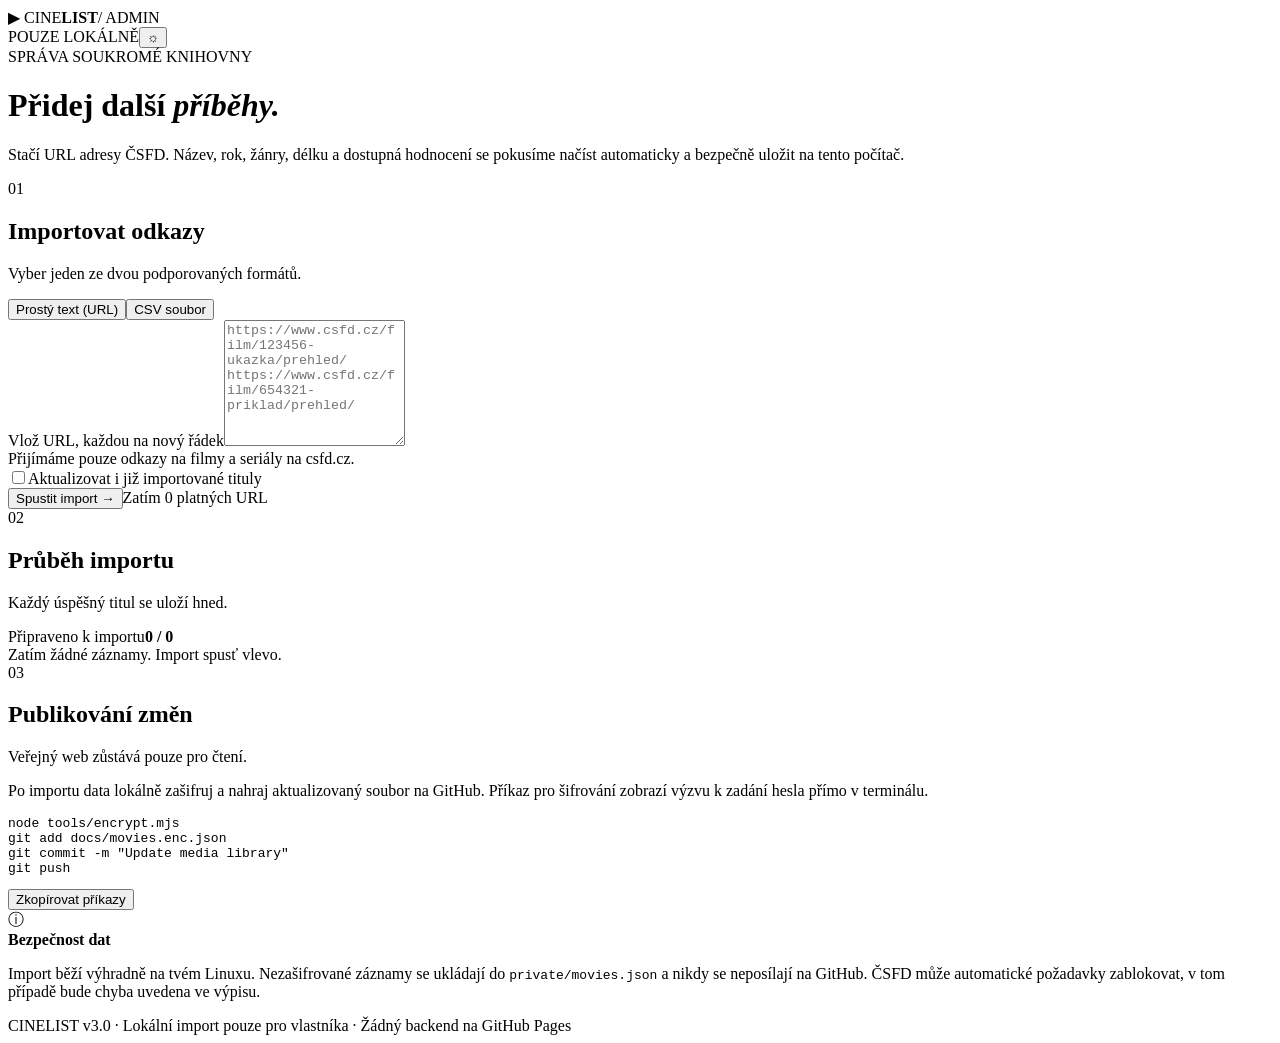
==== tools/admin.html @ 5b9fb9ac "Add local movie import tools" ====
<!doctype html>
<html lang="cs" data-theme="dark">
<head>
  <meta charset="utf-8">
  <meta name="viewport" content="width=device-width,initial-scale=1,viewport-fit=cover">
  <meta name="theme-color" content="#0d0c10">
  <meta name="admin-token" content="%%LOCAL_TOKEN%%">
  <title>CINELIST · Lokální import</title>
  <link rel="stylesheet" href="/admin.css">
  <script defer src="/admin.js"></script>
</head>
<body>
  <header class="top"><div class="wrap head"><div class="brand"><span class="logo">▶</span> CINE<strong>LIST</strong><span class="top-sub">/ ADMIN</span></div><div class="head-actions"><span class="local-indicator"><i></i> POUZE LOKÁLNĚ</span><button id="theme" aria-label="Přepnout světlý a tmavý režim" title="Změnit motiv">☼</button></div></div></header>
  <main class="wrap">
    <div class="eyebrow">SPRÁVA SOUKROMÉ KNIHOVNY</div>
    <h1>Přidej další <em>příběhy.</em></h1>
    <p class="lead">Stačí URL adresy ČSFD. Název, rok, žánry, délku a dostupná hodnocení se pokusíme načíst automaticky a bezpečně uložit na tento počítač.</p>
    <div class="layout">
      <section class="panel" aria-labelledby="importTitle">
        <div class="panel-head"><span class="step">01</span><div><h2 id="importTitle">Importovat odkazy</h2><p>Vyber jeden ze dvou podporovaných formátů.</p></div></div>
        <div class="switch" role="tablist" aria-label="Formát importu"><button class="selected" id="txtTab" type="button" role="tab" aria-selected="true" aria-controls="txtPanel">Prostý text (URL)</button><button id="csvTab" type="button" role="tab" aria-selected="false" aria-controls="csvPanel">CSV soubor</button></div>
        <div id="txtPanel" role="tabpanel" aria-labelledby="txtTab"><label for="urls">Vlož URL, každou na nový řádek</label><textarea id="urls" rows="8" spellcheck="false" placeholder="https://www.csfd.cz/film/123456-ukazka/prehled/&#10;https://www.csfd.cz/film/654321-priklad/prehled/"></textarea><div class="field-note">Přijímáme pouze odkazy na filmy a seriály na csfd.cz.</div></div>
        <div id="csvPanel" role="tabpanel" aria-labelledby="csvTab" hidden><label for="file">Vyber CSV soubor</label><label class="drop" id="drop"><span class="file-icon">▤</span><strong id="fileName">Klikni pro výběr CSV</strong><span>nebo soubor přetáhni sem</span><input type="file" accept=".csv,text/csv" id="file"></label><div class="field-note">Můžeš použít i starší CSV tabulku. Z ní přečteme pouze ČSFD odkazy, ostatní sloupce ignorujeme.</div></div>
        <label class="check"><input type="checkbox" id="refresh"><span>Aktualizovat i již importované tituly</span></label>
        <div class="actions"><button id="submit" class="primary" type="button">Spustit import <span>→</span></button><span id="inputHint" class="hint">Zatím 0 platných URL</span></div>
        <p class="error" id="error" role="alert" hidden></p>
      </section>
      <aside class="side">
        <section class="panel status-panel" aria-labelledby="progressTitle"><div class="panel-head"><span class="step">02</span><div><h2 id="progressTitle">Průběh importu</h2><p>Každý úspěšný titul se uloží hned.</p></div></div>
          <div class="progress-top"><span id="phase">Připraveno k importu</span><strong id="count">0 / 0</strong></div><div class="track"><div id="fill" class="fill" ></div></div>
          <div class="result" id="result" hidden></div>
          <div class="console" id="events" role="log" aria-live="polite"><div class="placeholder">Zatím žádné záznamy. Import spusť vlevo.</div></div>
        </section>
        <section class="panel publish"><div class="panel-head"><span class="step">03</span><div><h2>Publikování změn</h2><p>Veřejný web zůstává pouze pro čtení.</p></div></div><p>Po importu data lokálně zašifruj a nahraj aktualizovaný soubor na GitHub. Příkaz pro šifrování zobrazí výzvu k zadání hesla přímo v terminálu.</p><pre><code>node tools/encrypt.mjs
git add docs/movies.enc.json
git commit -m "Update media library"
git push</code></pre><button id="copy" class="secondary" type="button">Zkopírovat příkazy</button></section>
      </aside>
    </div>
    <div class="notice"><span>ⓘ</span><div><strong>Bezpečnost dat</strong><p>Import běží výhradně na tvém Linuxu. Nezašifrované záznamy se ukládají do <code>private/movies.json</code> a nikdy se neposílají na GitHub. ČSFD může automatické požadavky zablokovat, v tom případě bude chyba uvedena ve výpisu.</p></div></div>
  </main>
  <footer class="wrap">CINELIST v3.0 · Lokální import pouze pro vlastníka · Žádný backend na GitHub Pages</footer>
</body>
</html>
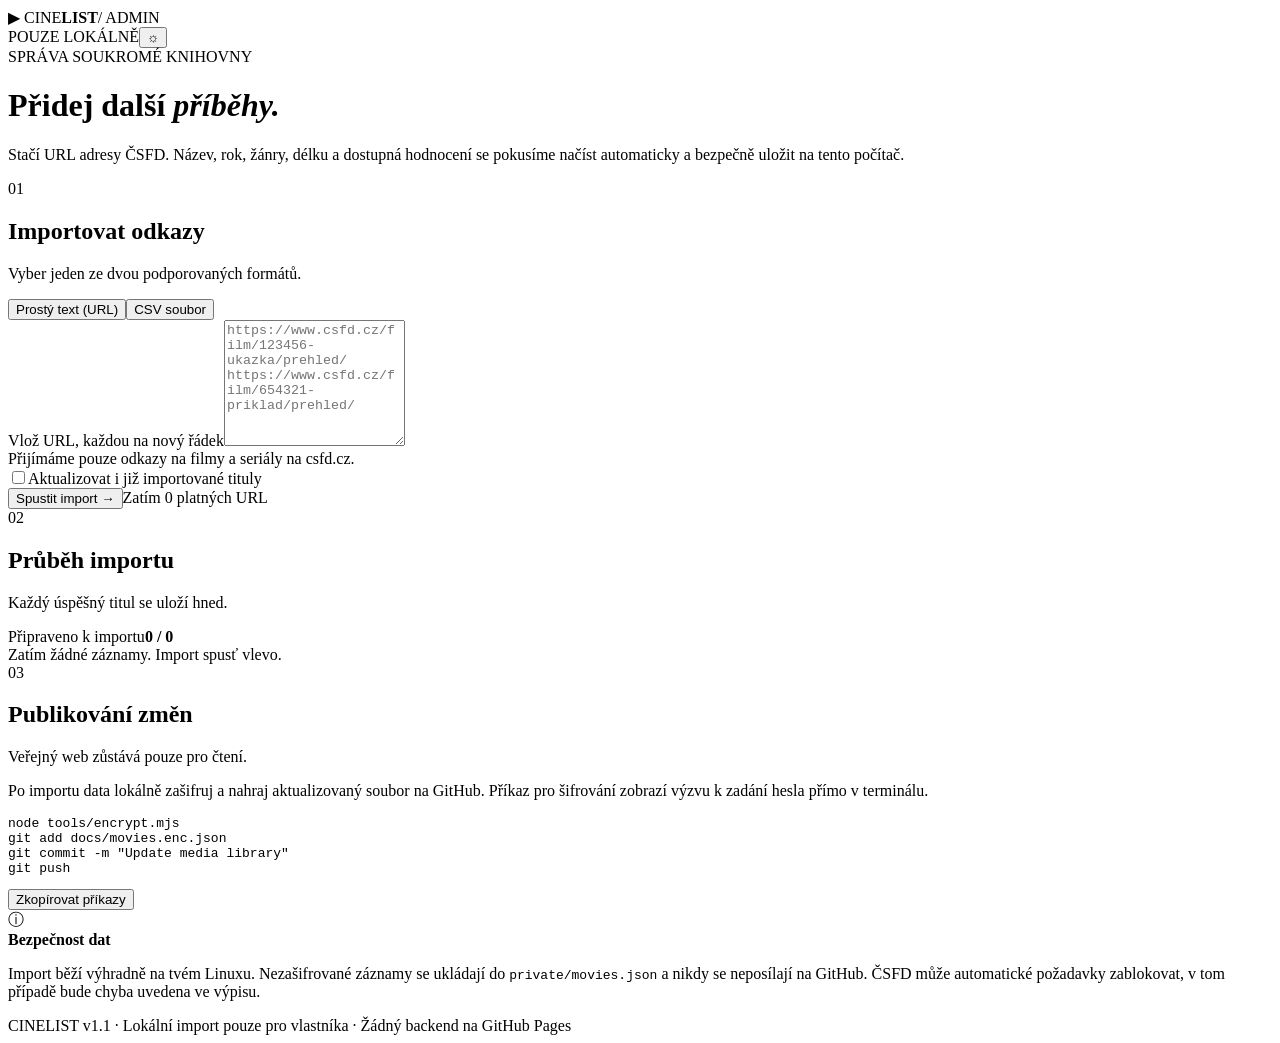
==== commit ddcd6b5a: "Unify version references" ====
--- a/tools/admin.html
+++ b/tools/admin.html
@@ -39,6 +39,6 @@
     </div>
     <div class="notice"><span>ⓘ</span><div><strong>Bezpečnost dat</strong><p>Import běží výhradně na tvém Linuxu. Nezašifrované záznamy se ukládají do <code>private/movies.json</code> a nikdy se neposílají na GitHub. ČSFD může automatické požadavky zablokovat, v tom případě bude chyba uvedena ve výpisu.</p></div></div>
   </main>
-  <footer class="wrap">CINELIST v3.0 · Lokální import pouze pro vlastníka · Žádný backend na GitHub Pages</footer>
+  <footer class="wrap">CINELIST v1.1 · Lokální import pouze pro vlastníka · Žádný backend na GitHub Pages</footer>
 </body>
 </html>
